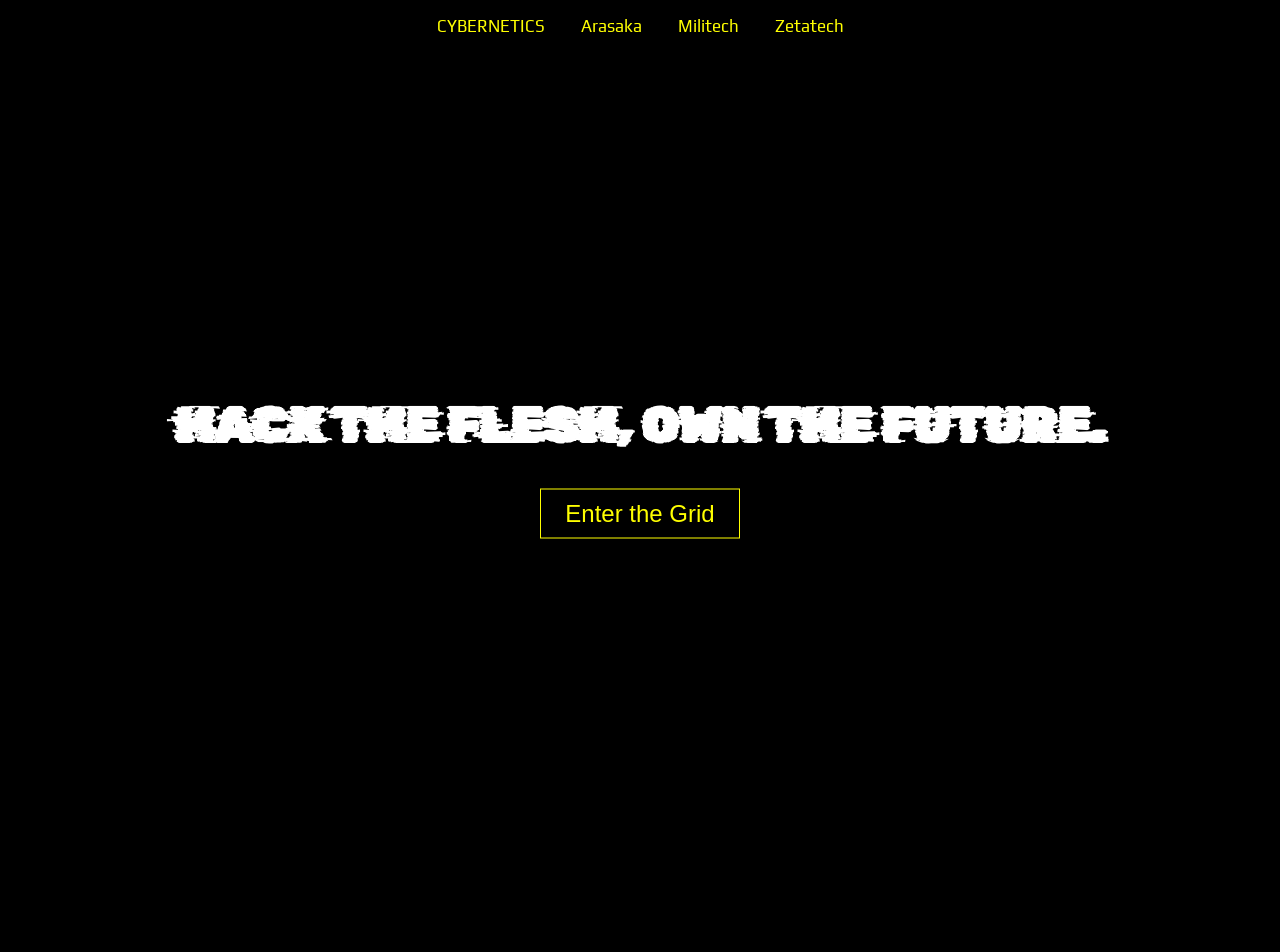
==== index.html @ e6164d86 "Add files via upload" ====
<html>
<head>
	<title>cybernetics</title>
	<link rel="stylesheet" href="styles.css">
	<!--glich & play google font-->
	<link rel="preconnect" href="https://fonts.googleapis.com">
	<link rel="preconnect" href="https://fonts.gstatic.com" crossorigin>
	<link href="https://fonts.googleapis.com/css2?family=Play:wght@400;700&family=Rubik+Glitch&display=swap" rel="stylesheet">
	<script src="script.js"></script>
</head>
<body>
<div class="nav">
<a href="file:///home/kali/Desktop/web/index.html">CYBERNETICS</a>
<a class="items" href="file:///home/kali/Desktop/web/Arasaka.html">Arasaka</a>
<a class="items"href="file:///home/kali/Desktop/web/Militech.html">Militech</a>
<a class="items"href="#file:///home/kali/Desktop/web/Zetatech.html">Zetatech</a>
</div>

<div class="image"></div>

<div class="text">
  <h1 style="font-size:50px">HACK THE FLESH, OWN THE FUTURE.</h1>
  <button onclick="window.location.href = 'login.html';">Enter the Grid</button>
</div>

</body>
</html>
---- styles.css ----
body{
	margin:0 ;
	background-color: black;
	font-family: "Play", sans-serif;
	font-weight: 400;
	color: #FFFF00;
	
}
.nav{
	overflow: hidden;
	position :relative;
	background-color: black;
	padding:1em;
	text-align: center;
	
}
.nav a{
	float: none;
	color: #FFFF00;
	text-align: center;
	padding: 14px 16px;
	font-size: 17px;
	text-decoration: none;
	
}
.nav a. items{
	display: inline-block;
}
.nav a:hover{
	color: #FF3131;
	
}
@media screen and (max-width: 530px) {
  .items{
    display: none;
  }
}
body, html {
  height: 100%;
  margin: 0;
}
.image {
  background-image: url("https://i.pinimg.com/originals/2f/5c/c5/2f5cc5163100018a4e2670a01b77672e.gif");
  filter: blur(8px);
  -webkit-filter: blur(8px);
  height: 100%; 
  background-position: center;
  background-repeat: no-repeat;
  background-size: cover;
}
.text {
  color: white;
  font-weight: bold;
  position: absolute;
  top: 50%;
  left: 50%;
  transform: translate(-50%, -50%);
  z-index: 2;
  width: 80%;
  padding: 20px;
  text-align: center;
  font-family: "Rubik Glitch", system-ui;
}
h1{
  font-size:2em;
}
button, input{
            cursor: pointer;
            border: 1px solid ;
            background-color: transparent;
            height: 50px;
            padding-left: 1em;
            padding-right: 1em; 
            color: #FFFF00;
            font-size: 1.5em;
            box-shadow: 0 6px 6px rgba(0, 0, 0, 0.6);

}
.login {
  margin: auto;
  width: 60%;
  border: 3px solid #1F51FF;
  padding: 10px;
}
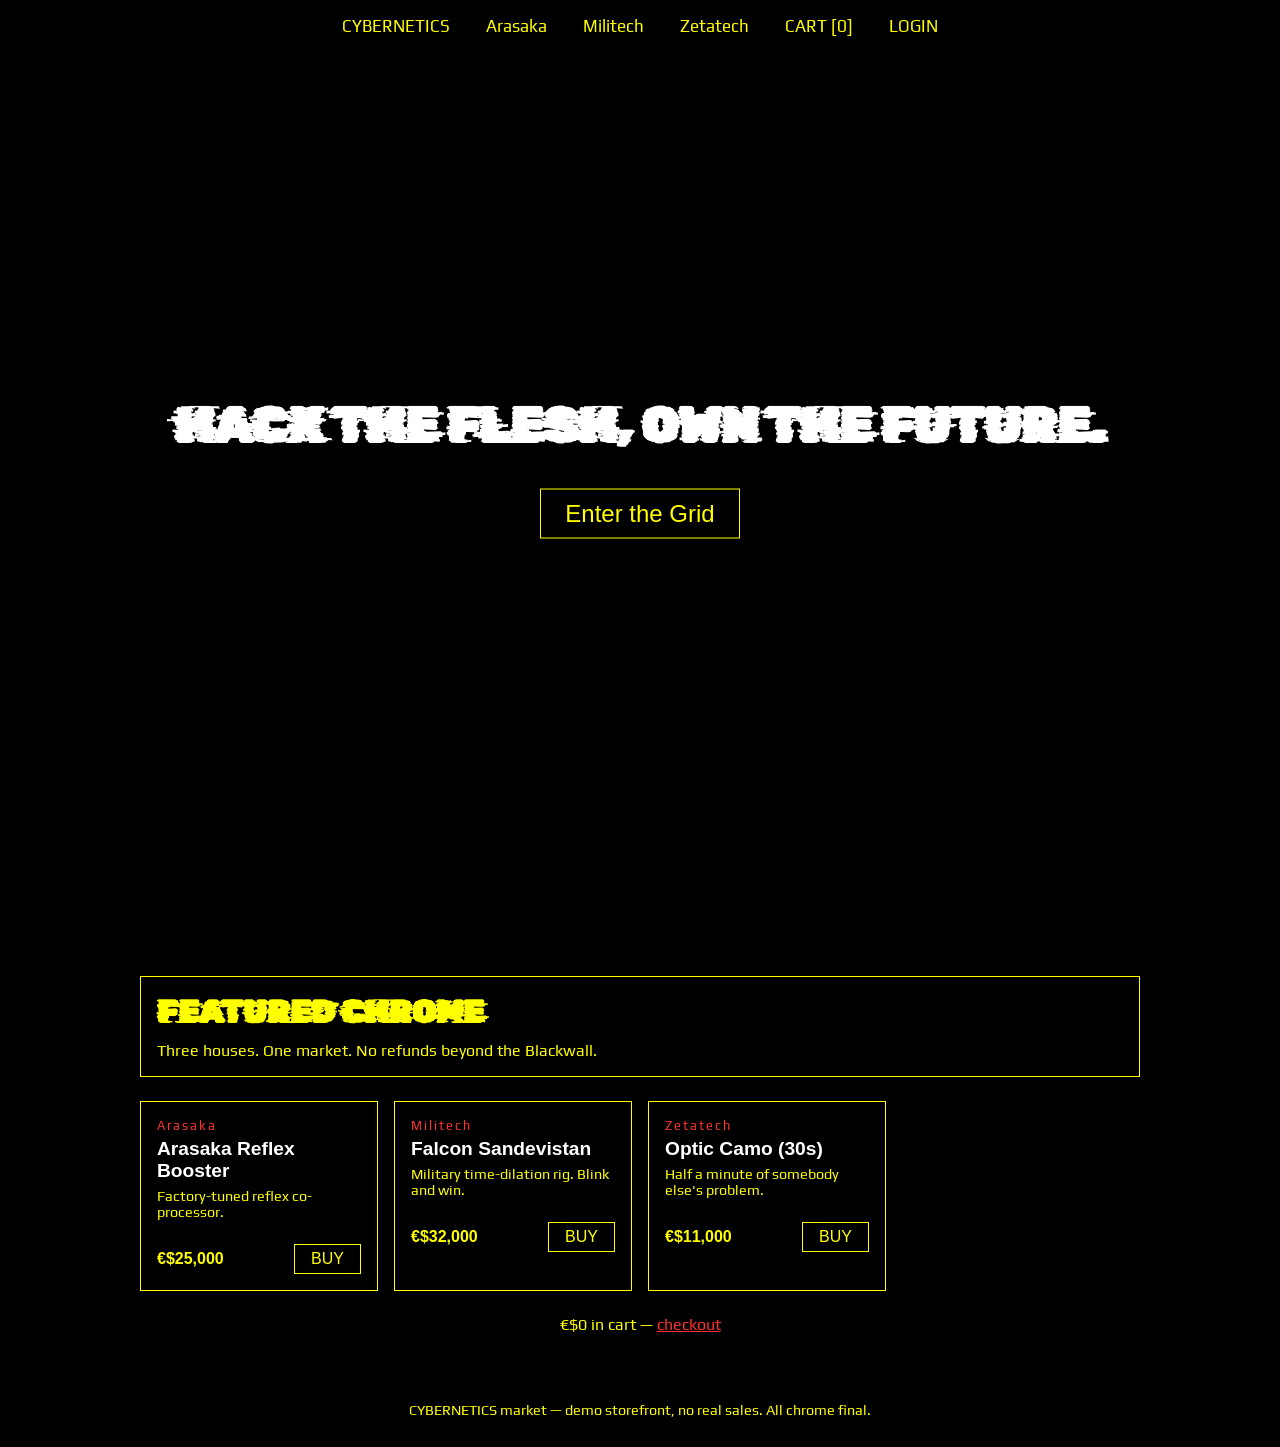
==== commit 37a91a87: "Build CYBERNETICS market: catalogs, cart, mock auth/checkout, README" ====
--- a/index.html
+++ b/index.html
@@ -1,6 +1,6 @@
 <html>
 <head>
-	<title>cybernetics</title>
+	<title>CYBERNETICS — hack the flesh, own the future</title>
 	<link rel="stylesheet" href="styles.css">
 	<!--glich & play google font-->
 	<link rel="preconnect" href="https://fonts.googleapis.com">
@@ -10,18 +10,34 @@
 </head>
 <body>
 <div class="nav">
-<a href="file:///home/kali/Desktop/web/index.html">CYBERNETICS</a>
-<a class="items" href="file:///home/kali/Desktop/web/Arasaka.html">Arasaka</a>
-<a class="items"href="file:///home/kali/Desktop/web/Militech.html">Militech</a>
-<a class="items"href="#file:///home/kali/Desktop/web/Zetatech.html">Zetatech</a>
+<a href="index.html">CYBERNETICS</a>
+<a class="items" href="Arasaka.html">Arasaka</a>
+<a class="items" href="Militech.html">Militech</a>
+<a class="items" href="Zetatech.html">Zetatech</a>
+<a class="items" href="cart.html">CART [<span data-cart-badge>0</span>]</a>
+<a class="items" data-auth-link href="login.html">LOGIN</a>
 </div>
 
 <div class="image"></div>
 
 <div class="text">
   <h1 style="font-size:50px">HACK THE FLESH, OWN THE FUTURE.</h1>
-  <button onclick="window.location.href = 'login.html';">Enter the Grid</button>
+  <button onclick="window.location.href='login.html';">Enter the Grid</button>
 </div>
+
+<div class="wrap">
+  <div class="corp-head">
+    <h1>FEATURED CHROME</h1>
+    <p>Three houses. One market. No refunds beyond the Blackwall.</p>
+  </div>
+  <div class="grid" id="featured"></div>
+  <p style="text-align:center; margin-top:1.5em;">
+    <span data-cart-total>€$0</span> in cart —
+    <a href="cart.html" style="color:#FF3131;">checkout</a>
+  </p>
+</div>
+
+<div class="footer">CYBERNETICS market — demo storefront, no real sales. All chrome final.</div>
 
 </body>
 </html>
--- a/styles.css
+++ b/styles.css
@@ -82,3 +82,34 @@
   border: 3px solid #1F51FF;
   padding: 10px;
 }
+
+/* CYBERNETICS market additions */
+.wrap{ max-width: 1000px; margin: 0 auto; padding: 1.5em; }
+.corp-head{ border: 1px solid #FFFF00; padding: 1em; margin-bottom: 1.5em; }
+.corp-head h1{ font-family: "Rubik Glitch", system-ui; margin: 0 0 .3em; }
+.corp-head p{ color: #FFFF00; margin: 0; }
+.grid{ display: grid; grid-template-columns: repeat(auto-fill, minmax(220px, 1fr)); gap: 1em; }
+.card{ border: 1px solid #FFFF00; padding: 1em; background: rgba(0,0,0,.85); }
+.card:hover{ border-color: #FF3131; }
+.card-corp{ font-size: .8em; color: #FF3131; letter-spacing: 2px; }
+.card-name{ font-size: 1.2em; font-weight: bold; color: #fff; margin: .3em 0; }
+.card-blurb{ font-size: .9em; color: #FFFF00; min-height: 3em; }
+.card-row{ display: flex; justify-content: space-between; align-items: center; margin-top: .8em; }
+.card-price{ font-weight: bold; }
+.card button{ height: auto; font-size: 1em; padding: .3em 1em; }
+.badge{ display: inline-block; min-width: 1.5em; background: #FF3131; color: #000; border-radius: 1em; font-weight: bold; }
+table.cart{ width: 100%; border-collapse: collapse; margin: 1em 0; }
+table.cart th, table.cart td{ border: 1px solid #FFFF00; padding: .5em; text-align: left; }
+table.cart th{ color: #FF3131; }
+.qty button{ height: auto; font-size: 1em; padding: 0 .5em; margin: 0 .2em; }
+.total-line{ font-size: 1.4em; font-weight: bold; text-align: right; margin: 1em 0; }
+.form label{ display: block; margin: .8em 0 .3em; color: #FFFF00; }
+.form input, .form select{ width: 100%; max-width: 420px; box-sizing: border-box; height: 2.5em; font-size: 1em; }
+.form button{ margin-top: 1em; }
+#toast{ position: fixed; bottom: 1.5em; left: 50%; transform: translateX(-50%); background: #FFFF00; color: #000; font-weight: bold; padding: .7em 1.5em; opacity: 0; transition: opacity .3s; z-index: 99; pointer-events: none; }
+#toast.show{ opacity: 1; }
+.confirm{ border: 3px solid #1F51FF; padding: 1.5em; margin-top: 1em; color: #fff; }
+.confirm h2{ color: #FFFF00; margin-top: 0; }
+.footer{ text-align: center; padding: 2em 1em; color: #FFFF00; font-size: .9em; }
+.tabs button{ background: transparent; }
+.tabs button.active{ background: #FFFF00; color: #000; }
